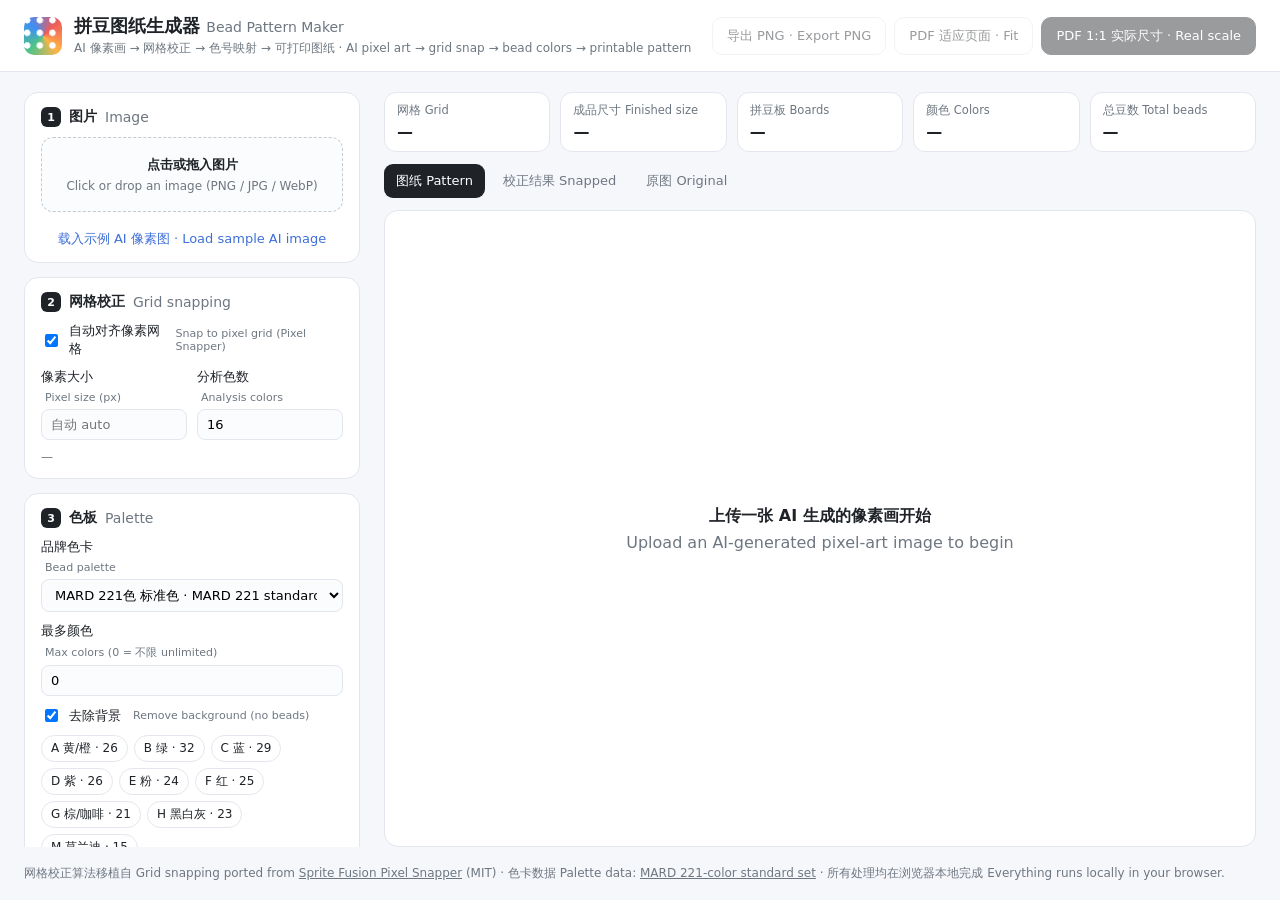
==== index.html @ 94db669e "Bead pattern maker: Pixel Snapper JS port, MARD 221 default palette, CIEDE2000 mapping, sizing, PNG/" ====
<!doctype html>
<html lang="zh-CN">
<head>
  <meta charset="utf-8" />
  <meta name="viewport" content="width=device-width, initial-scale=1" />
  <title>拼豆图纸生成器 · Bead Pattern Maker</title>
  <link rel="stylesheet" href="src/styles.css" />
  <script src="vendor/jspdf.umd.min.js"></script>
</head>
<body>
  <header class="topbar">
    <div class="brand">
      <span class="logo" aria-hidden="true"></span>
      <div>
        <h1>拼豆图纸生成器 <span>Bead Pattern Maker</span></h1>
        <p>AI 像素画 → 网格校正 → 色号映射 → 可打印图纸 · AI pixel art → grid snap → bead colors → printable pattern</p>
      </div>
    </div>
    <div class="export">
      <button id="btn-png" class="btn" disabled>导出 PNG · Export PNG</button>
      <button id="btn-pdf-fit" class="btn" disabled>PDF 适应页面 · Fit</button>
      <button id="btn-pdf-real" class="btn primary" disabled>PDF 1:1 实际尺寸 · Real scale</button>
    </div>
  </header>

  <main class="layout">
    <aside class="panel">
      <section class="card">
        <h2><b>1</b> 图片 <span>Image</span></h2>
        <label id="drop" class="drop">
          <input id="file" type="file" accept="image/png,image/jpeg,image/webp,image/gif" hidden />
          <strong>点击或拖入图片</strong>
          <span>Click or drop an image (PNG / JPG / WebP)</span>
        </label>
        <button id="btn-sample" class="link">载入示例 AI 像素图 · Load sample AI image</button>
      </section>

      <section class="card">
        <h2><b>2</b> 网格校正 <span>Grid snapping</span></h2>
        <label class="check"><input id="snap-on" type="checkbox" checked /> 自动对齐像素网格 <em>Snap to pixel grid (Pixel Snapper)</em></label>
        <div class="row2">
          <label>像素大小 <em>Pixel size (px)</em>
            <input id="pixel-size" type="number" min="1" step="0.5" placeholder="自动 auto" />
          </label>
          <label>分析色数 <em>Analysis colors</em>
            <input id="k-colors" type="number" min="2" max="64" value="16" />
          </label>
        </div>
        <p class="hint" id="snap-info">—</p>
      </section>

      <section class="card">
        <h2><b>3</b> 色板 <span>Palette</span></h2>
        <label>品牌色卡 <em>Bead palette</em>
          <select id="palette"></select>
        </label>
        <label>最多颜色 <em>Max colors (0 = 不限 unlimited)</em>
          <input id="max-colors" type="number" min="0" max="300" value="0" />
        </label>
        <label class="check"><input id="remove-bg" type="checkbox" checked /> 去除背景 <em>Remove background (no beads)</em></label>
        <div class="series" id="series"></div>
        <details>
          <summary>排除颜色 Exclude colors <span id="excluded-count"></span></summary>
          <p class="hint">点击色块排除/恢复 · Click a swatch to exclude / restore</p>
          <div id="swatches" class="swatches"></div>
        </details>
      </section>

      <section class="card">
        <h2><b>4</b> 尺寸 <span>Size</span></h2>
        <div class="row2">
          <label>豆子规格 <em>Bead size</em>
            <select id="bead">
              <option value="2.6">2.6 mm 迷你 Mini</option>
              <option value="5" selected>5 mm 标准 Standard</option>
              <option value="custom">自定义 Custom</option>
            </select>
          </label>
          <label>间距 mm <em>Pitch (mm)</em>
            <input id="pitch" type="number" min="1" max="20" step="0.1" value="5" disabled />
          </label>
        </div>
        <div class="seg" role="radiogroup" id="size-mode">
          <label><input type="radio" name="mode" value="original" checked /><span>原始网格<em>Original</em></span></label>
          <label><input type="radio" name="mode" value="cm" /><span>物理尺寸<em>Size (cm)</em></span></label>
          <label><input type="radio" name="mode" value="beads" /><span>豆子数<em>Bead count</em></span></label>
        </div>
        <div class="row2" id="target-row">
          <label>最大宽 <em id="unit-w">Max width</em><input id="target-w" type="number" min="1" step="0.5" /></label>
          <label>最大高 <em id="unit-h">Max height</em><input id="target-h" type="number" min="1" step="0.5" /></label>
        </div>
        <label>拼豆板 <em>Pegboard</em>
          <select id="board">
            <option value="29">29 × 29</option>
            <option value="52">52 × 52</option>
            <option value="50">50 × 50</option>
            <option value="26">26 × 26</option>
            <option value="custom">自定义 Custom</option>
          </select>
        </label>
        <input id="board-custom" type="number" min="5" max="200" value="29" hidden />
      </section>

      <section class="card">
        <h2><b>5</b> 显示 <span>Display</span></h2>
        <label class="check"><input id="show-codes" type="checkbox" checked /> 格内显示色号 <em>Codes in cells</em></label>
        <label>格子像素 <em>Cell size (preview/PNG)</em>
          <input id="cell-px" type="range" min="10" max="48" value="26" />
        </label>
      </section>
    </aside>

    <section class="main">
      <div class="stats" id="stats">
        <div><span>网格 Grid</span><b id="s-grid">—</b></div>
        <div><span>成品尺寸 Finished size</span><b id="s-size">—</b></div>
        <div><span>拼豆板 Boards</span><b id="s-boards">—</b></div>
        <div><span>颜色 Colors</span><b id="s-colors">—</b></div>
        <div><span>总豆数 Total beads</span><b id="s-total">—</b></div>
      </div>
      <div class="tabs" role="tablist">
        <button data-view="pattern" class="active">图纸 Pattern</button>
        <button data-view="snapped">校正结果 Snapped</button>
        <button data-view="original">原图 Original</button>
        <span id="status" class="status"></span>
      </div>
      <div class="viewer" id="viewer">
        <div class="empty" id="empty">
          <strong>上传一张 AI 生成的像素画开始</strong>
          <span>Upload an AI-generated pixel-art image to begin</span>
        </div>
      </div>
    </section>
  </main>
  <footer class="foot">
    网格校正算法移植自 Grid snapping ported from <a href="https://github.com/Hugo-Dz/spritefusion-pixel-snapper" target="_blank" rel="noopener">Sprite Fusion Pixel Snapper</a> (MIT) ·
    色卡数据 Palette data: <span id="palette-source"></span> · 所有处理均在浏览器本地完成 Everything runs locally in your browser.
  </footer>
  <script type="module" src="src/app.js"></script>
</body>
</html>
---- src/styles.css ----
:root {
  --bg: #f6f7fb;
  --card: #ffffff;
  --ink: #1f2328;
  --muted: #6e7781;
  --line: #e3e6ec;
  --accent: #ef5b5b;
  --accent-2: #ffb347;
  --radius: 14px;
  font-family: "Inter", "Noto Sans CJK SC", "PingFang SC", "Microsoft YaHei", system-ui, sans-serif;
  color: var(--ink);
  background: var(--bg);
}
* { box-sizing: border-box; }
body { margin: 0; height: 100vh; display: flex; flex-direction: column; overflow: hidden; }
em { font-style: normal; color: var(--muted); font-size: 0.85em; margin-left: 4px; }

.topbar {
  display: flex; align-items: center; justify-content: space-between; gap: 16px; flex-wrap: wrap;
  padding: 14px 24px; background: var(--card); border-bottom: 1px solid var(--line);
  position: sticky; top: 0; z-index: 5;
}
.brand { display: flex; gap: 12px; align-items: center; }
.logo {
  width: 38px; height: 38px; border-radius: 10px; flex: none;
  background:
    radial-gradient(circle at 25% 25%, #fff 0 3px, transparent 3.5px) 0 0 / 12.66px 12.66px,
    conic-gradient(from 45deg, var(--accent), var(--accent-2), #4cc38a, #3e8ef7, var(--accent));
}
h1 { margin: 0; font-size: 18px; }
h1 span { font-weight: 500; color: var(--muted); font-size: 14px; }
.brand p { margin: 2px 0 0; color: var(--muted); font-size: 12px; }
.export { display: flex; gap: 8px; flex-wrap: wrap; }

.btn {
  border: 1px solid var(--line); background: var(--card); color: var(--ink);
  padding: 9px 14px; border-radius: 10px; font: inherit; font-size: 13px; cursor: pointer;
  transition: all .15s;
}
.btn:hover:not(:disabled) { border-color: var(--ink); }
.btn.primary { background: var(--ink); color: #fff; border-color: var(--ink); }
.btn:disabled { opacity: .45; cursor: not-allowed; }
.link { background: none; border: 0; color: #3e6fd8; padding: 8px 0 0; cursor: pointer; font: inherit; font-size: 13px; }

.layout { flex: 1; display: grid; grid-template-columns: 340px minmax(0, 1fr); grid-template-rows: minmax(0, 1fr); gap: 20px; padding: 20px 24px 8px; min-height: 0; }
.panel { display: flex; flex-direction: column; gap: 14px; overflow-y: auto; min-height: 0; padding-right: 4px; }
.panel .card { flex: none; }
.card { background: var(--card); border: 1px solid var(--line); border-radius: var(--radius); padding: 14px 16px; display: flex; flex-direction: column; gap: 10px; }
.card h2 { margin: 0; font-size: 14px; display: flex; align-items: center; gap: 8px; }
.card h2 b { width: 20px; height: 20px; border-radius: 6px; background: var(--ink); color: #fff; font-size: 11px; display: grid; place-items: center; }
.card h2 span { color: var(--muted); font-weight: 500; }
.card label { display: flex; flex-direction: column; gap: 5px; font-size: 13px; }
.card input[type=number], .card select {
  font: inherit; font-size: 13px; padding: 7px 9px; border: 1px solid var(--line); border-radius: 8px; background: #fbfcfd; width: 100%;
}
.card input:disabled { color: var(--muted); }
.row2 { display: grid; grid-template-columns: 1fr 1fr; gap: 10px; align-items: end; }
.check { flex-direction: row !important; align-items: center; gap: 8px !important; }
.check.tight { padding-bottom: 8px; }
.hint { margin: 0; font-size: 12px; color: var(--muted); }

.drop {
  border: 1.5px dashed #c4cad4; border-radius: 12px; padding: 18px; text-align: center; cursor: pointer;
  display: flex; flex-direction: column; gap: 4px; align-items: center !important; transition: all .15s; background: #fbfcfd;
}
.drop span { color: var(--muted); font-size: 12px; }
.drop.over, .drop:hover { border-color: var(--accent); background: #fff6f5; }
.drop img { max-width: 100%; max-height: 120px; image-rendering: pixelated; border-radius: 8px; }

.seg { display: grid; grid-template-columns: repeat(3, 1fr); background: #f0f2f6; border-radius: 10px; padding: 3px; gap: 3px; }
.seg label { cursor: pointer; }
.seg input { display: none; }
.seg span { display: flex; flex-direction: column; align-items: center; padding: 6px 2px; border-radius: 8px; font-size: 12px; }
.seg span em { margin: 0; font-size: 10.5px; }
.seg input:checked + span { background: var(--card); box-shadow: 0 1px 3px rgba(0,0,0,.12); font-weight: 600; }

.series { display: flex; flex-wrap: wrap; gap: 6px; }
.chip { font-size: 12px; border: 1px solid var(--line); border-radius: 999px; padding: 4px 9px; background: var(--card); cursor: pointer; user-select: none; }
.chip.off { text-decoration: line-through; color: var(--muted); background: #f0f2f6; }
details summary { cursor: pointer; font-size: 13px; }
.swatches { display: grid; grid-template-columns: repeat(auto-fill, minmax(34px, 1fr)); gap: 4px; margin-top: 8px; max-height: 260px; overflow: auto; }
.sw { aspect-ratio: 1; border-radius: 6px; border: 1px solid rgba(0,0,0,.12); font-size: 9.5px; font-weight: 600; display: grid; place-items: center; cursor: pointer; padding: 0; }
.sw.off { opacity: .25; outline: 2px solid var(--accent); outline-offset: -2px; }

.main { display: flex; flex-direction: column; gap: 12px; min-width: 0; }
.stats { display: grid; grid-template-columns: repeat(5, 1fr); gap: 10px; }
.stats div { background: var(--card); border: 1px solid var(--line); border-radius: 12px; padding: 10px 12px; display: flex; flex-direction: column; gap: 4px; }
.stats span { color: var(--muted); font-size: 11.5px; }
.stats b { font-size: 16px; }
.tabs { display: flex; gap: 6px; align-items: center; }
.tabs button { border: 0; background: none; padding: 8px 12px; border-radius: 9px; font: inherit; font-size: 13px; cursor: pointer; color: var(--muted); }
.tabs button.active { background: var(--ink); color: #fff; }
.status { margin-left: auto; font-size: 12px; color: var(--muted); }
.status.err { color: var(--accent); }
.viewer {
  flex: 1; background: var(--card); border: 1px solid var(--line); border-radius: var(--radius);
  overflow: auto; min-height: 0; display: flex; padding: 16px;
}
.viewer > canvas, .viewer > img { margin: auto; display: block; image-rendering: pixelated; }
.viewer > img.scaled { width: min(100%, 720px); height: auto; }
.empty { margin: auto; text-align: center; display: flex; flex-direction: column; gap: 6px; color: var(--muted); }
.empty strong { color: var(--ink); font-size: 16px; }
.foot { padding: 10px 24px 18px; font-size: 12px; color: var(--muted); }
.foot a { color: inherit; }

@media (max-width: 960px) {
  body { height: auto; overflow: visible; }
  .layout { grid-template-columns: 1fr; grid-template-rows: auto; }
  .panel { overflow: visible; }
  .stats { grid-template-columns: repeat(2, 1fr); }
  .viewer { min-height: 480px; }
}
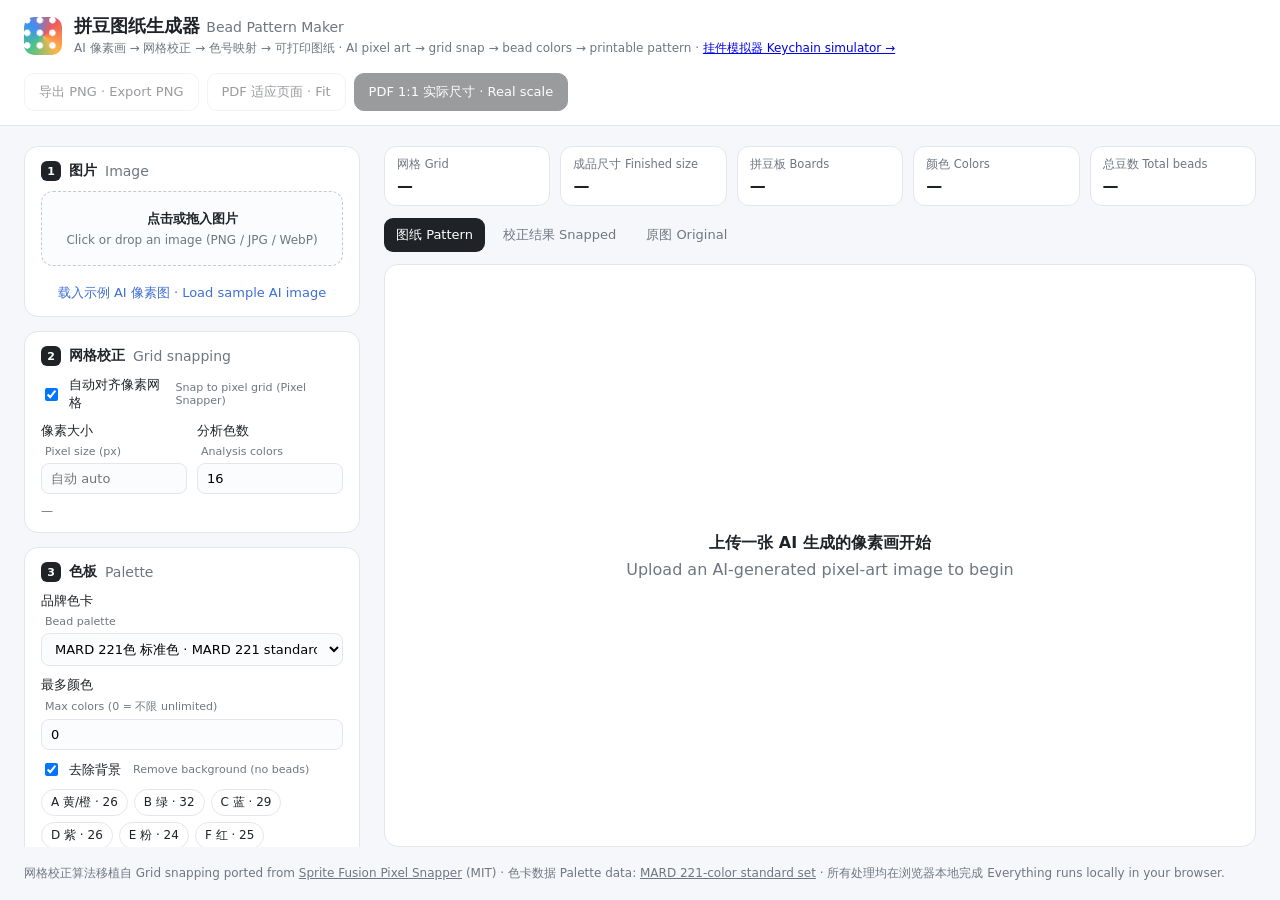
==== commit df4c8228: "Add articulated keychain figure simulator simulator.html: design bead parts and joints, 2D pin-joint" ====
--- a/index.html
+++ b/index.html
@@ -13,7 +13,7 @@
       <span class="logo" aria-hidden="true"></span>
       <div>
         <h1>拼豆图纸生成器 <span>Bead Pattern Maker</span></h1>
-        <p>AI 像素画 → 网格校正 → 色号映射 → 可打印图纸 · AI pixel art → grid snap → bead colors → printable pattern</p>
+        <p>AI 像素画 → 网格校正 → 色号映射 → 可打印图纸 · AI pixel art → grid snap → bead colors → printable pattern · <a href="simulator.html">挂件模拟器 Keychain simulator →</a></p>
       </div>
     </div>
     <div class="export">
@@ -71,34 +71,34 @@
         <div class="row2">
           <label>豆子规格 <em>Bead size</em>
             <select id="bead">
-              <option value="2.6">2.6 mm 迷你 Mini</option>
-              <option value="5" selected>5 mm 标准 Standard</option>
+              <option value="2.6" selected>2.6 mm 迷你 Mini</option>
+              <option value="5">5 mm 标准 Standard</option>
               <option value="custom">自定义 Custom</option>
             </select>
           </label>
           <label>间距 mm <em>Pitch (mm)</em>
-            <input id="pitch" type="number" min="1" max="20" step="0.1" value="5" disabled />
+            <input id="pitch" type="number" min="1" max="20" step="0.1" value="2.6" disabled />
           </label>
         </div>
         <div class="seg" role="radiogroup" id="size-mode">
-          <label><input type="radio" name="mode" value="original" checked /><span>原始网格<em>Original</em></span></label>
-          <label><input type="radio" name="mode" value="cm" /><span>物理尺寸<em>Size (cm)</em></span></label>
+          <label><input type="radio" name="mode" value="original" /><span>原始网格<em>Original</em></span></label>
+          <label><input type="radio" name="mode" value="cm" checked /><span>限定尺寸<em>Fit within cm</em></span></label>
           <label><input type="radio" name="mode" value="beads" /><span>豆子数<em>Bead count</em></span></label>
         </div>
         <div class="row2" id="target-row">
-          <label>最大宽 <em id="unit-w">Max width</em><input id="target-w" type="number" min="1" step="0.5" /></label>
-          <label>最大高 <em id="unit-h">Max height</em><input id="target-h" type="number" min="1" step="0.5" /></label>
+          <label>最大宽 <em id="unit-w">Max width (cm)</em><input id="target-w" type="number" min="1" step="0.5" value="13" /></label>
+          <label>最大高 <em id="unit-h">Max height (cm)</em><input id="target-h" type="number" min="1" step="0.5" value="13" /></label>
         </div>
         <label>拼豆板 <em>Pegboard</em>
           <select id="board">
+            <option value="52" selected>52 × 52</option>
             <option value="29">29 × 29</option>
-            <option value="52">52 × 52</option>
             <option value="50">50 × 50</option>
             <option value="26">26 × 26</option>
             <option value="custom">自定义 Custom</option>
           </select>
         </label>
-        <input id="board-custom" type="number" min="5" max="200" value="29" hidden />
+        <input id="board-custom" type="number" min="5" max="200" value="52" hidden />
       </section>
 
       <section class="card">
